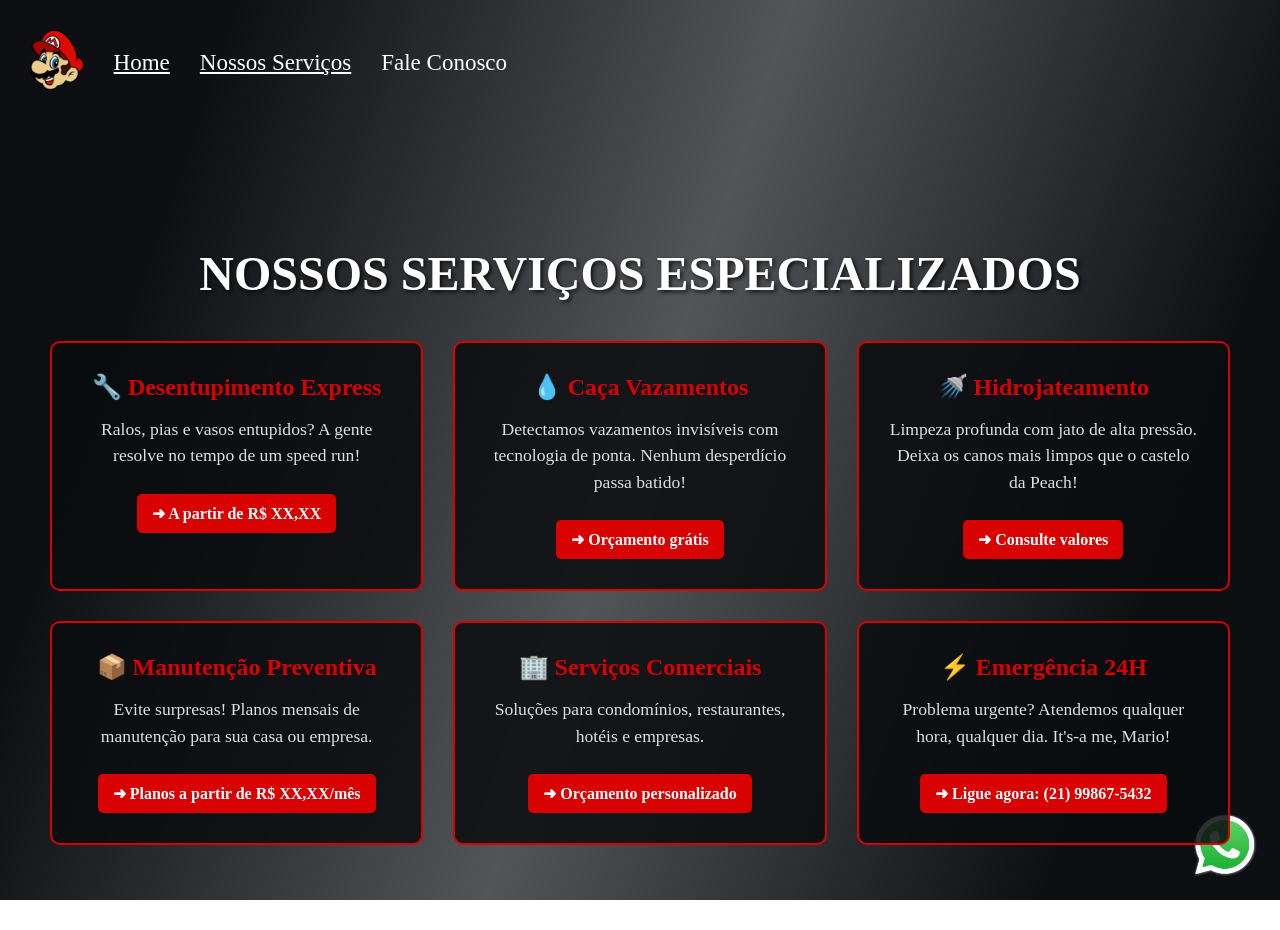
==== servicos.html @ ce28a7ef "Adiciona pagina de servicos com grid interativo" ====
<!DOCTYPE html>
<html lang="pt-br">

<head>
    <meta charset="UTF-8">
    <meta name="viewport" content="width=device-width, initial-scale=1.0">
    <title>Serviços - Mario Bros</title>
    <link rel="icon" type="image/png" href="./imagem.img/cabeça-mario.png">
    <link rel="stylesheet" href="style.css">
</head>

<body>

    <div class="mascara-formulario" onclick="esconderForm()"></div>

    <div class="cabecalho" alt="logo-do-mario">

        <a href="index.html"><img src="./imagem.img/cabeça-mario.png"></a>
        <a href="index.html">Home</a>
        <a href="servicos.html">Nossos Serviços</a>
        <a onclick="mostrarForm()">Fale Conosco</a>

    </div>

    <!-- Background Animado idêntico -->
    <div class="caixa-video">
        <video src="./imagem.img/video.mp4" autoplay muted loop></video>
        <div class="mascara"></div>
    </div>

    <div class="container-servicos">
        <h1 class="titulo-servicos">Nossos Serviços Especializados</h1>
        
        <div class="grid-servicos">
            
            <div class="card-servico">
                <h2>🔧 Desentupimento Express</h2>
                <p>Ralos, pias e vasos entupidos? A gente resolve no tempo de um speed run!</p>
                <div class="preco">➜ A partir de R$ XX,XX</div>
            </div>

            <div class="card-servico">
                <h2>💧 Caça Vazamentos</h2>
                <p>Detectamos vazamentos invisíveis com tecnologia de ponta. Nenhum desperdício passa batido!</p>
                <div class="preco">➜ Orçamento grátis</div>
            </div>

            <div class="card-servico">
                <h2>🚿 Hidrojateamento</h2>
                <p>Limpeza profunda com jato de alta pressão. Deixa os canos mais limpos que o castelo da Peach!</p>
                <div class="preco">➜ Consulte valores</div>
            </div>

            <div class="card-servico">
                <h2>📦 Manutenção Preventiva</h2>
                <p>Evite surpresas! Planos mensais de manutenção para sua casa ou empresa.</p>
                <div class="preco">➜ Planos a partir de R$ XX,XX/mês</div>
            </div>

            <div class="card-servico">
                <h2>🏢 Serviços Comerciais</h2>
                <p>Soluções para condomínios, restaurantes, hotéis e empresas.</p>
                <div class="preco">➜ Orçamento personalizado</div>
            </div>

            <div class="card-servico">
                <h2>⚡ Emergência 24H</h2>
                <p>Problema urgente? Atendemos qualquer hora, qualquer dia. It's-a me, Mario!</p>
                <div class="preco">➜ Ligue agora: (21) 99867-5432</div>
            </div>

        </div>
    </div>

    <a href="https://w.app/hvejfs" class="link-whatsapp">
        <img src="./imagem.img/whatsapp.png" alt="link para o whatsapp">
    </a>

    <!-- Formulário Modal de Contato -->
    <form class="formulario-fale-conosco"
      action="https://formcarry.com/s/p2rb-tWtqyX"
      method="POST"
      enctype="multipart/form-data">

        <input placeholder="Seu nome" type="text" name="nome">
        <input placeholder="Seu telefone" type="text" name="telefone">
        <textarea placeholder="Digite seu problema aqui..." name="duvida"></textarea>
        <button type="submit">Pedir Orçamento</button>

    </form>

</body>

<script src="script.js"></script>

</html>
---- style.css ----
* {

    margin: 0;
    padding: 0;
    box-sizing: border-box;

}


.logo-mario {

    height: 300px;
}


.logo-mario-luigi {


    height: 500px;



}

button {

    color: white;
    background-color: hsl(0, 98%, 43%);
    border-radius: 5px;
    border: none;
    width: 200px;
    height: 50px;
    cursor: pointer;
    text-transform: uppercase;
    font-weight: bold;
    margin-top: 30px;

}


.efeito-butao a {


    display: inline-block;
    width: 200px;
    height: 50px;
    line-height: 50px;
    text-align: center;
    color: white;
    background-color: hsl(0, 98%, 43%);
    border-radius: 5px;
    text-transform: uppercase;
    font-weight: bold;
    cursor: pointer;
}

.efeito-butao a:hover {
    background-color: hsl(0, 90%, 35%);
    width: 230px;
    height: 55px;
    transition: 0.5s ease-in-out;
}




body {

    height: 100vh;
    color: rgb(253, 253, 253);

}

.caixa-principal {

    width: 40%;

}


.caixa-mãe {

    display: flex;
    height: 100vh;
    align-items: center;
    padding: 100px;
    justify-content: space-around;
}

.caixa-video {

    position: fixed;
    z-index: -1;
    top: 0;

}

video {

    min-height: 100%;
    min-width: 100%;
    position: fixed;
    top: 0;

}

.mascara {

    height: 100%;
    width: 100%;
    background: linear-gradient(109deg, rgba(10, 12, 16, 0.99) 15%, rgba(10, 12, 16, 0.7) 50%, rgba(10, 12, 16, 0.99) 85%);
    position: fixed;
    top: 0;

}

.link-whatsapp img {

    height: 70px;
    position: fixed;
    right: 20px;
    bottom: 20px;


}

.cabecalho {

    display: flex;
    align-items: center;
    gap: 30px;
    margin: 30px;


}

.cabecalho img {

    height: 60px;

}

.cabecalho a {

    cursor: pointer;
    font-size: 23px;
    color: white;


}

.cabecalho a:hover {

    color: hsl(0, 98%, 43%);
    font-size: 27px;
    transition: 0.5s ease-in-out;

}

.formulario-fale-conosco {

    background-color: rgb(255, 255, 255);
    display: flex;
    flex-direction: column;
    position: fixed;
    top: 40%;
    left: -320px;
    padding: 20px;
    border-radius: 5px;
    gap: 20px;
    transition: left 1s ease-in-out;

}

input {

    height: 40px;
    border-radius: 5px;
    border: 1px solid rgb(204, 204, 204);
    padding-left: 8px;
    outline-color: rgb(25, 187, 0);

}

textarea {

    height: 100px;
    max-width: 300px;
    width: 100%;
    border-radius: 5px;
    border: 1px solid rgb(204, 204, 204);
    padding-left: 8px;
    outline-color: rgb(25, 187, 0);

}

.mascara-formulario {

    visibility: hidden;
    position: fixed;
    top: 0;
    width: 100vw;
    height: 100vh;
    background: linear-gradient(109deg, rgba(10, 12, 16, 0.99) 15%, rgba(10, 12, 16, 0.7) 50%, rgba(10, 12, 16, 0.99) 85%);
    transition: visibility 1s ease-in-out;
}

/* --- Responsividade para Celulares e Tablets --- */
@media (max-width: 850px) {
    .caixa-mãe {
        flex-direction: column;
        padding: 20px;
        text-align: center;
        gap: 40px;
        padding-top: 150px; /* Para não ficar embaixo do cabeçalho */
        height: auto;
    }

    .caixa-principal {
        width: 100%;
        display: flex;
        flex-direction: column;
        align-items: center;
    }

    .caixa-principal p {
        margin-bottom: 15px;
    }

    .cabecalho {
        flex-direction: column;
        gap: 15px;
        margin: 20px;
        text-align: center;
    }

    .cabecalho img {
        height: 50px;
    }

    .logo-mario {
        height: 180px;
        margin-bottom: 20px;
    }

    .logo-mario-luigi {
        height: auto;
        max-width: 100%;
        width: 320px; /* Ajuste proporcional para evitar esticamento */
    }

    .link-whatsapp img {
        height: 55px;
        right: 15px;
        bottom: 15px;
    }

    .formulario-fale-conosco {
        width: 90%;
        max-width: 400px;
        top: 20%;
    }

    input, textarea {
        width: 100%;
    }

    body {
        overflow-x: hidden;
    }

    video {
        object-fit: cover;
    }
}
/* --- P�gina de Servi�os --- */
.container-servicos {
    padding: 120px 50px 50px 50px;
    display: flex;
    flex-direction: column;
    align-items: center;
    position: relative;
    z-index: 10;
}

.titulo-servicos {
    font-size: 3rem;
    color: white;
    margin-bottom: 40px;
    text-transform: uppercase;
    text-shadow: 2px 2px 4px rgba(0,0,0,0.8);
    text-align: center;
}

.grid-servicos {
    display: grid;
    grid-template-columns: repeat(auto-fit, minmax(300px, 1fr));
    gap: 30px;
    width: 100%;
    max-width: 1200px;
}

.card-servico {
    background: rgba(10, 12, 16, 0.85);
    border: 2px solid hsl(0, 98%, 43%);
    border-radius: 10px;
    padding: 30px;
    text-align: center;
    transition: transform 0.3s ease, box-shadow 0.3s ease;
}

.card-servico:hover {
    transform: translateY(-10px);
    box-shadow: 0 10px 20px rgba(250, 5, 5, 0.4);
}

.card-servico h2 {
    color: hsl(0, 98%, 43%);
    margin-bottom: 15px;
    font-size: 1.5rem;
}

.card-servico p {
    color: #dfdfdf;
    margin-bottom: 25px;
    line-height: 1.5;
    font-size: 1.1rem;
}

.card-servico .preco {
    font-weight: bold;
    color: white;
    background: hsl(0, 98%, 43%);
    padding: 10px 15px;
    border-radius: 5px;
    display: inline-block;
}

.cabecalho {
    position: relative;
    z-index: 20;
}

@media (max-width: 850px) {
    .container-servicos {
        padding: 50px 20px;
    }
    .titulo-servicos {
        font-size: 2.2rem;
    }
}
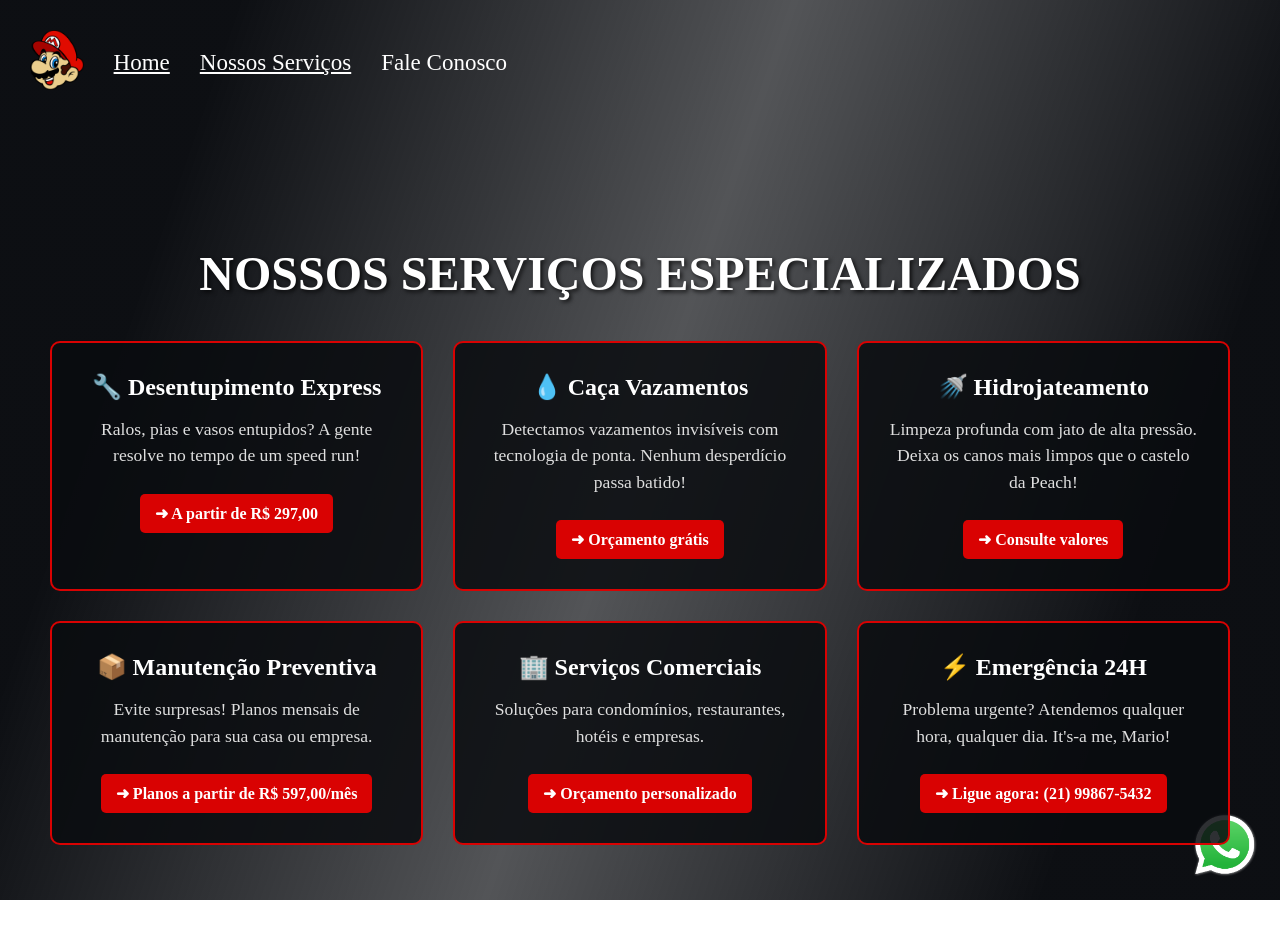
==== commit e0bd9b5a: "update titulos cards e preco" ====
--- a/servicos.html
+++ b/servicos.html
@@ -36,7 +36,7 @@
             <div class="card-servico">
                 <h2>🔧 Desentupimento Express</h2>
                 <p>Ralos, pias e vasos entupidos? A gente resolve no tempo de um speed run!</p>
-                <div class="preco">➜ A partir de R$ XX,XX</div>
+                <div class="preco">➜ A partir de R$ 297,00</div>
             </div>
 
             <div class="card-servico">
@@ -54,7 +54,7 @@
             <div class="card-servico">
                 <h2>📦 Manutenção Preventiva</h2>
                 <p>Evite surpresas! Planos mensais de manutenção para sua casa ou empresa.</p>
-                <div class="preco">➜ Planos a partir de R$ XX,XX/mês</div>
+                <div class="preco">➜ Planos a partir de R$ 597,00/mês</div>
             </div>
 
             <div class="card-servico">
--- a/style.css
+++ b/style.css
@@ -1,4 +1,4 @@
-* {
+﻿* {
 
     margin: 0;
     padding: 0;
@@ -314,8 +314,7 @@
     box-shadow: 0 10px 20px rgba(250, 5, 5, 0.4);
 }
 
-.card-servico h2 {
-    color: hsl(0, 98%, 43%);
+.card-servico h2 { color: white;
     margin-bottom: 15px;
     font-size: 1.5rem;
 }
